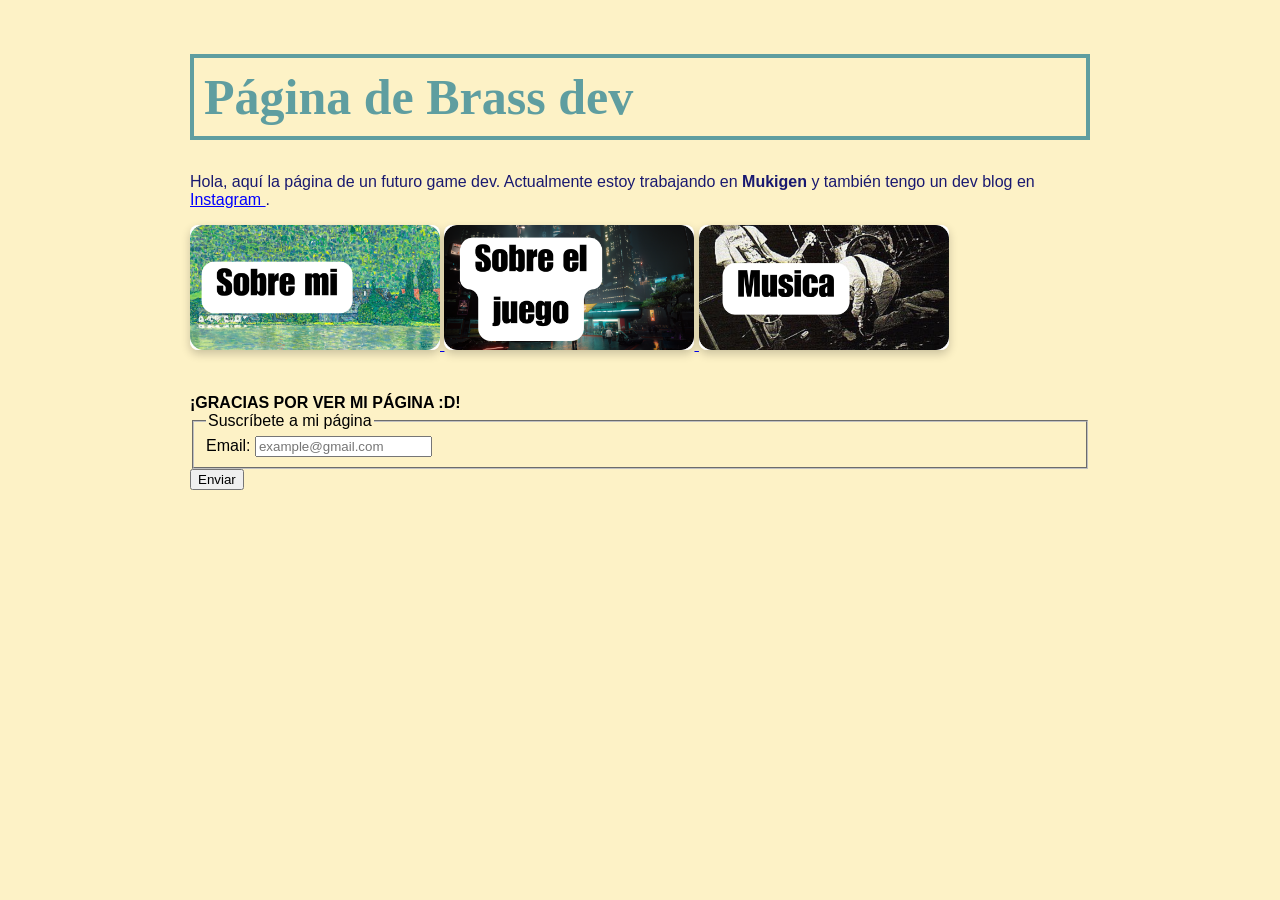
==== index.html @ ccc7b55e "Doing some changes" ====
<!doctype html>
<html lang="es">
  <head>
    <meta charset="utf-8" />
    <meta name="viewport" content="width=device-width, initial-scale=1.0" />
    <meta
      name="description"
      content="Página personal de Brass, futuro game dev y creador de Mukigen"
    />

    <title>Página de Brass</title>
    <link rel="icon" type="image/png" href="images/6988878.png" />

    <link rel="stylesheet" href="Css/Style.css" />
  </head>

  <body>
    <header>
      <h1>Página de Brass dev</h1>
    </header>

    <main>
      <!-- Presentación -->
      <section>
        <p class="Normal-text">
          Hola, aquí la página de un futuro game dev. Actualmente estoy
          trabajando en <strong>Mukigen</strong> y también tengo un dev blog en
          <a
            class="link"
            href="https://www.instagram.com/brass_devblog/"
            target="_blank"
            rel="noopener noreferrer"
          >
            Instagram </a
          >.
        </p>
      </section>

      <!-- Secciones -->
      <section>
        <a href="About-me.html">
          <img src="images/Sobre mi.png" alt="Sobre mi" width="250" />
        </a>

        <a href="My-Game.html">
          <img
            src="images/Sobre el juego.png"
            alt="Sobre mi juego"
            width="250"
          />
        </a>

        <a href="Music.html">
          <img src="images/Musica.png" alt="Sobre mi juego" width="250" />
        </a>
      </section>
    </main>

    <footer>
      <strong>¡GRACIAS POR VER MI PÁGINA :D!</strong>

      <form>
        <fieldset>
          <legend>Suscríbete a mi página</legend>

          <label for="email">Email:</label>
          <input
            type="email"
            id="email"
            name="email"
            placeholder="example@gmail.com"
            required
          />
        </fieldset>

        <button type="submit">Enviar</button>
      </form>
    </footer>
  </body>
</html>
---- Css/Style.css ----
/* ---------- GLOBAL ---------- */
body {
  background: #fdf2c6;
  font-family: Arial;
  max-width: 900px;
  margin: auto;
  padding: 20px;
}

img {
  border-radius: 8px;
  box-shadow: 0 4px 10px rgba(0, 0, 0, 0.2);
  max-width: 100%;
}

/* ---------- TEXTOS ---------- */
h1 {
  font-family: "Times New Roman";
  font-size: 50px;
  color: cadetblue;
  border: 4px solid cadetblue;
  padding: 10px;
}

.Normal-text {
  color: midnightblue;
}

/* ---------- LINKS ---------- */
.link {
  color: blue;
}

.link:hover {
  color: rgb(0, 166, 255);
}

/* ---------- SECCIONES CON IMAGEN ---------- */
.text-w-image {
  display: flex;
  gap: 10px;
  align-items: center;
  margin-top: 30px;
}

.text-w-image figure {
  margin: 0;
}

.text-w-image img {
  max-width: 400;
}

/* ---------- FOOTER ---------- */
footer {
  margin-top: 40px;
}
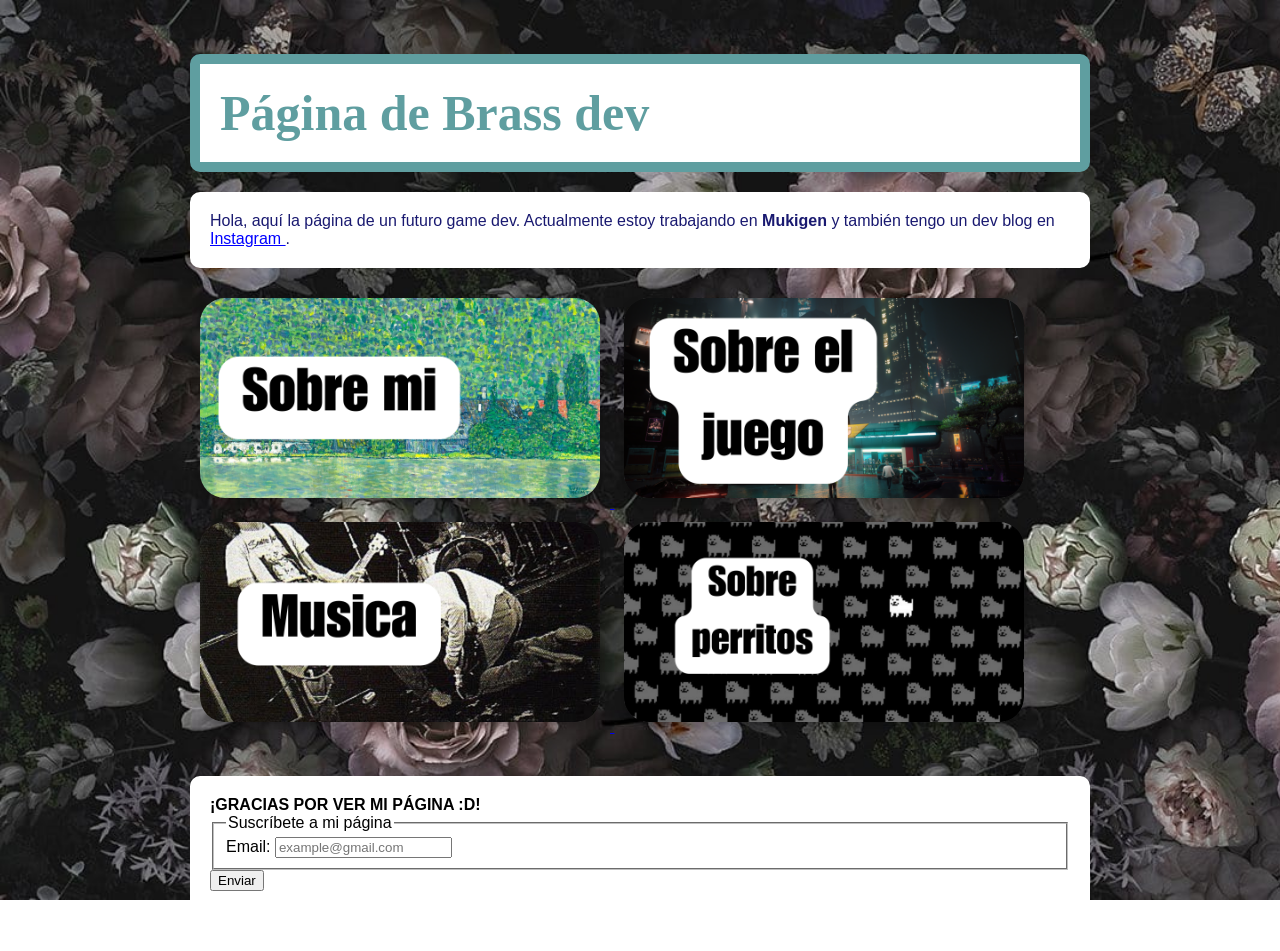
==== commit af53718b: "Changing css and add dogs section" ====
--- a/index.html
+++ b/index.html
@@ -39,20 +39,38 @@
       <!-- Secciones -->
       <section>
         <a href="About-me.html">
-          <img src="images/Sobre mi.png" alt="Sobre mi" width="250" />
+          <img 
+          class="Image-Button"
+          src="images/Sobre mi.png" 
+          alt="Sobre mi" 
+          width="400" />
         </a>
 
         <a href="My-Game.html">
           <img
+            class="Image-Button"
             src="images/Sobre el juego.png"
             alt="Sobre mi juego"
-            width="250"
+            width= 400px
           />
         </a>
 
         <a href="Music.html">
-          <img src="images/Musica.png" alt="Sobre mi juego" width="250" />
+          <img 
+          class="Image-Button"
+          src="images/Musica.png" 
+          alt="Sobre mi juego" 
+          width="400" />
         </a>
+
+        <a href="About-Dogs.html">
+          <img 
+          class="Image-Button"
+          src="images/Impact.png" 
+          alt="Sobre mi juego" 
+          width="400" />
+        </a>
+
       </section>
     </main>
 
--- a/Css/Style.css
+++ b/Css/Style.css
@@ -1,14 +1,18 @@
 /* ---------- GLOBAL ---------- */
 body {
-  background: #fdf2c6;
+  background-image: url("../images/fondo.jpg"); 
+  background-size: cover;       /* hace que la imagen cubra toda la pantalla */
+  background-repeat: no-repeat; /* evita que se repita */
+  background-attachment: fixed; /* mantiene la imagen fija al hacer scroll */
   font-family: Arial;
   max-width: 900px;
   margin: auto;
   padding: 20px;
 }
 
+
 img {
-  border-radius: 8px;
+  border-radius: 25px;
   box-shadow: 0 4px 10px rgba(0, 0, 0, 0.2);
   max-width: 100%;
 }
@@ -18,12 +22,26 @@
   font-family: "Times New Roman";
   font-size: 50px;
   color: cadetblue;
-  border: 4px solid cadetblue;
-  padding: 10px;
+  border: 10px solid cadetblue;
+  padding: 20px;
+  border-radius: 10px;
+  background-color: white;
+  margin-bottom: 20px;
+}
+
+h2 {
+  padding: 20px;
+  border-radius: 10px;
+  background-color: white;
+  margin-bottom: 20px;
 }
 
 .Normal-text {
   color: midnightblue;
+  padding: 20px;
+  border-radius: 10px;
+  background-color: white;
+  margin-bottom: 20px;
 }
 
 /* ---------- LINKS ---------- */
@@ -49,9 +67,18 @@
 
 .text-w-image img {
   max-width: 400;
+  border-radius: 10px;
+}
+
+.Image-Button{
+  margin: 10px;
 }
 
 /* ---------- FOOTER ---------- */
 footer {
+  padding: 20px;
+  border-radius: 10px;
+  background-color: white;
+  margin-bottom: 20px;
   margin-top: 40px;
 }
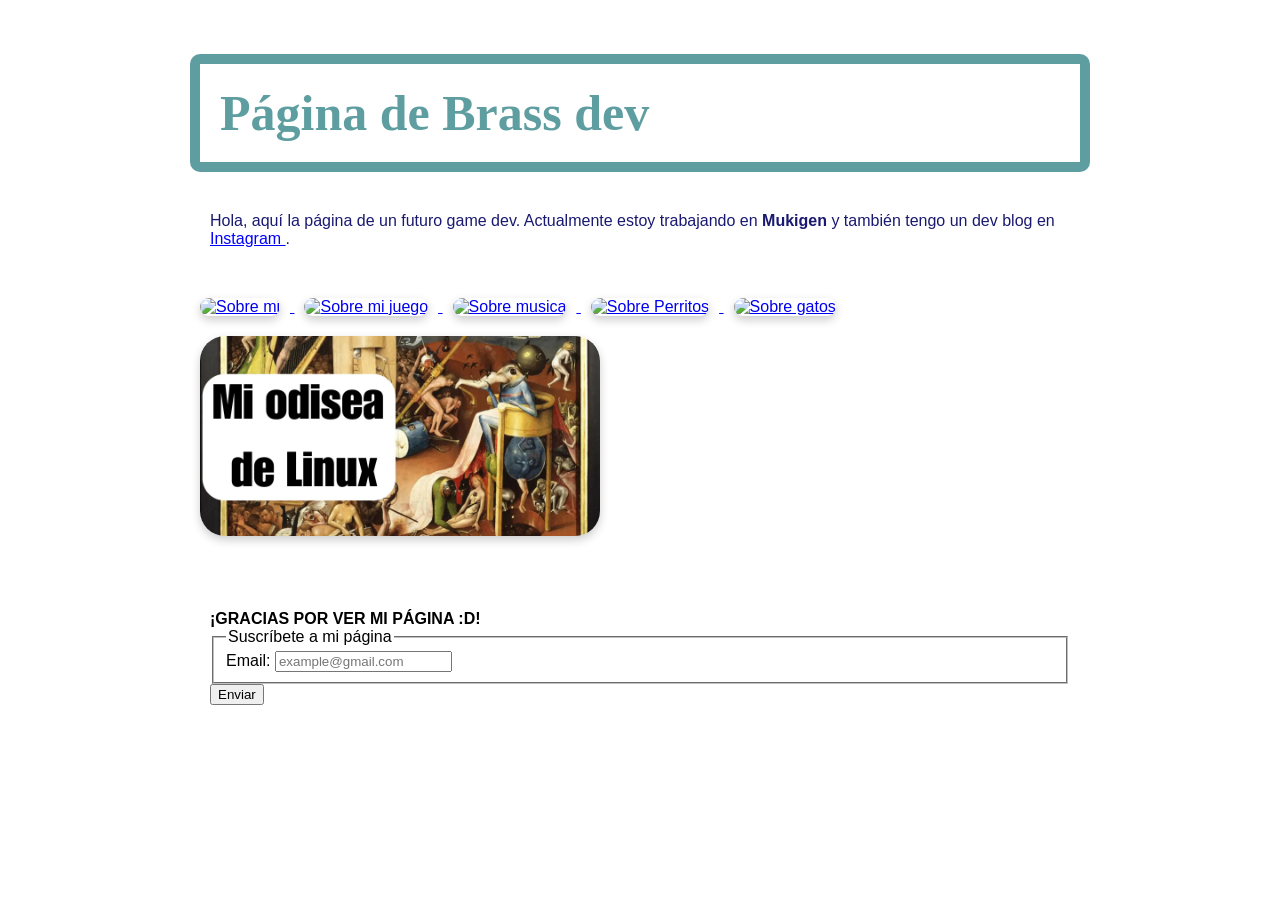
==== commit 68998bdc: "progresing on a new section of the page" ====
--- a/index.html
+++ b/index.html
@@ -39,38 +39,58 @@
       <!-- Secciones -->
       <section>
         <a href="About-me.html">
-          <img 
-          class="Image-Button"
-          src="images/Sobre mi.png" 
-          alt="Sobre mi" 
-          width="400" />
+          <img
+            class="Image-Button"
+            src="images/Sobre mi.webp"
+            alt="Sobre mi"
+            width="400"
+          />
         </a>
 
         <a href="My-Game.html">
           <img
             class="Image-Button"
-            src="images/Sobre el juego.png"
+            src="images/Sobre el juego.webp"
             alt="Sobre mi juego"
-            width= 400px
+            width="400px"
           />
         </a>
 
         <a href="Music.html">
-          <img 
-          class="Image-Button"
-          src="images/Musica.png" 
-          alt="Sobre mi juego" 
-          width="400" />
+          <img
+            class="Image-Button"
+            src="images/Musica.webp"
+            alt="Sobre musica"
+            width="400"
+          />
         </a>
 
         <a href="About-Dogs.html">
-          <img 
-          class="Image-Button"
-          src="images/Impact.png" 
-          alt="Sobre mi juego" 
-          width="400" />
+          <img
+            class="Image-Button"
+            src="images/Impact.webp"
+            alt="Sobre Perritos"
+            width="400"
+          />
         </a>
 
+        <a href="About-cats.html">
+          <img
+            class="Image-Button"
+            src="images/Sbe gatos.webp"
+            alt="Sobre gatos"
+            width="400"
+          />
+        </a>
+
+        <a href="the_start_adventure.html">
+          <img
+            class="Image-Button"
+            src="images/MyOddysey.webp"
+            alt="Sobre gatos"
+            width="400"
+          />
+        </a>
       </section>
     </main>
 
--- a/Css/Style.css
+++ b/Css/Style.css
@@ -1,7 +1,7 @@
 /* ---------- GLOBAL ---------- */
 body {
-  background-image: url("../images/fondo.jpg"); 
-  background-size: cover;       /* hace que la imagen cubra toda la pantalla */
+  background-image: url("../images/fondo.webp");
+  background-size: cover; /* hace que la imagen cubra toda la pantalla */
   background-repeat: no-repeat; /* evita que se repita */
   background-attachment: fixed; /* mantiene la imagen fija al hacer scroll */
   font-family: Arial;
@@ -9,7 +9,6 @@
   margin: auto;
   padding: 20px;
 }
-
 
 img {
   border-radius: 25px;
@@ -56,21 +55,31 @@
 /* ---------- SECCIONES CON IMAGEN ---------- */
 .text-w-image {
   display: flex;
-  gap: 10px;
+  gap: 20px;
   align-items: center;
   margin-top: 30px;
+  flex-wrap: wrap;
+}
+
+.text-w-image > div {
+  flex: 1;
+  min-width: 250px;
 }
 
 .text-w-image figure {
   margin: 0;
+  flex: 1;
+  min-width: 250px;
+  text-align: center;
 }
 
 .text-w-image img {
-  max-width: 400;
+  max-width: 100%;
+  width: 350px;
   border-radius: 10px;
 }
 
-.Image-Button{
+.Image-Button {
   margin: 10px;
 }
 
@@ -82,3 +91,34 @@
   margin-bottom: 20px;
   margin-top: 40px;
 }
+
+/* ---------- MOBILE RESPONSIVE ---------- */
+@media (max-width: 600px) {
+  body {
+    padding: 10px;
+  }
+
+  h1 {
+    font-size: 30px;
+    padding: 15px;
+    border-width: 5px;
+  }
+
+  h2 {
+    padding: 15px;
+  }
+
+  .Normal-text {
+    padding: 15px;
+  }
+
+  .text-w-image {
+    flex-direction: column;
+    gap: 15px;
+  }
+
+  .text-w-image > div,
+  .text-w-image figure {
+    min-width: 100%;
+  }
+}
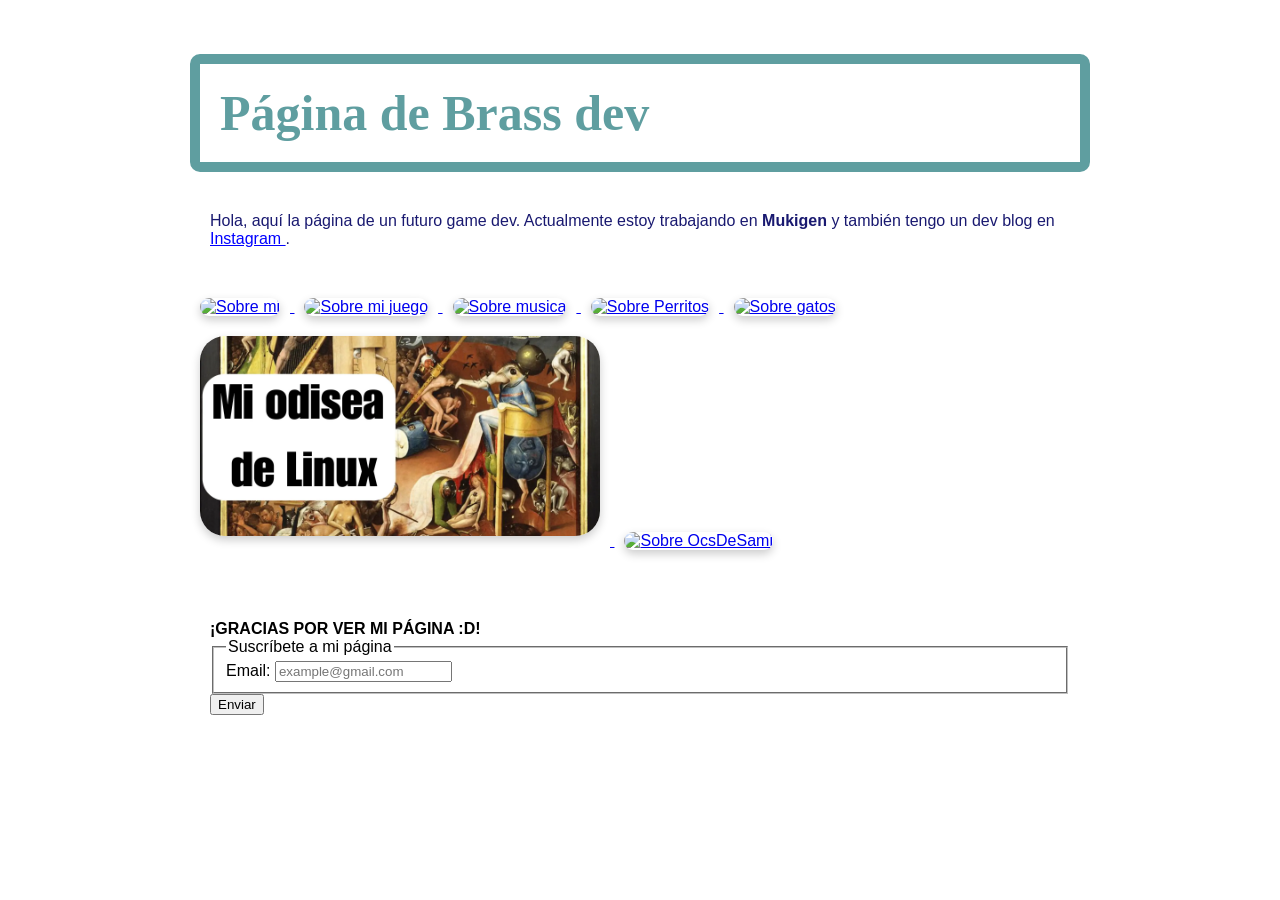
==== commit a3d2d986: "Add a image" ====
--- a/index.html
+++ b/index.html
@@ -91,6 +91,15 @@
             width="400"
           />
         </a>
+
+        <a href="OcsDeSami.html">
+          <img
+            class="Image-Button"
+            src="images/OcsDeSami.webp"
+            alt="Sobre OcsDeSami"
+            width="400"
+          />
+        </a>
       </section>
     </main>
 
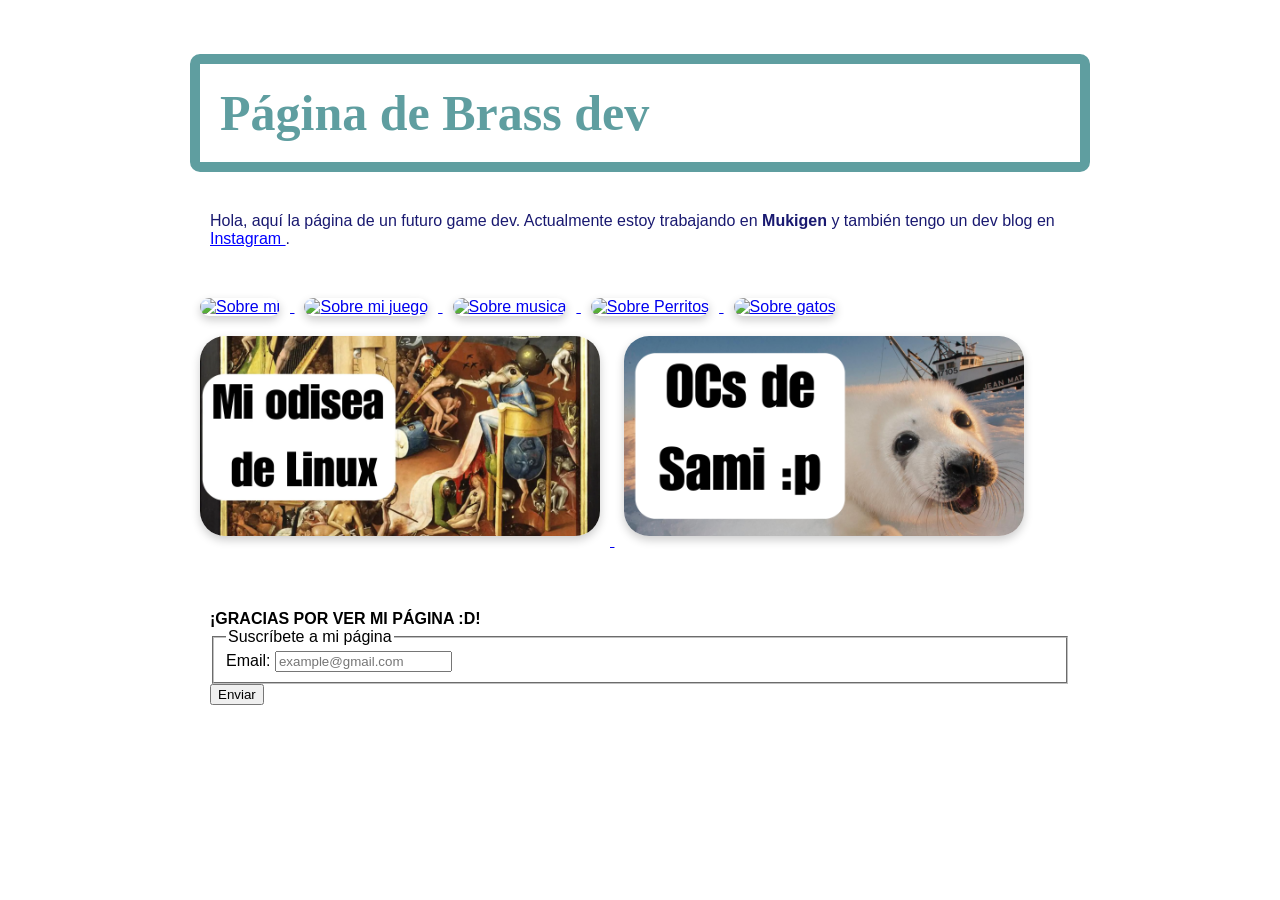
==== commit 0c9c593d: "add a image" ====
--- a/index.html
+++ b/index.html
@@ -95,7 +95,7 @@
         <a href="OcsDeSami.html">
           <img
             class="Image-Button"
-            src="images/OcsDeSami.webp"
+            src="images/Sobre_Sami.png"
             alt="Sobre OcsDeSami"
             width="400"
           />
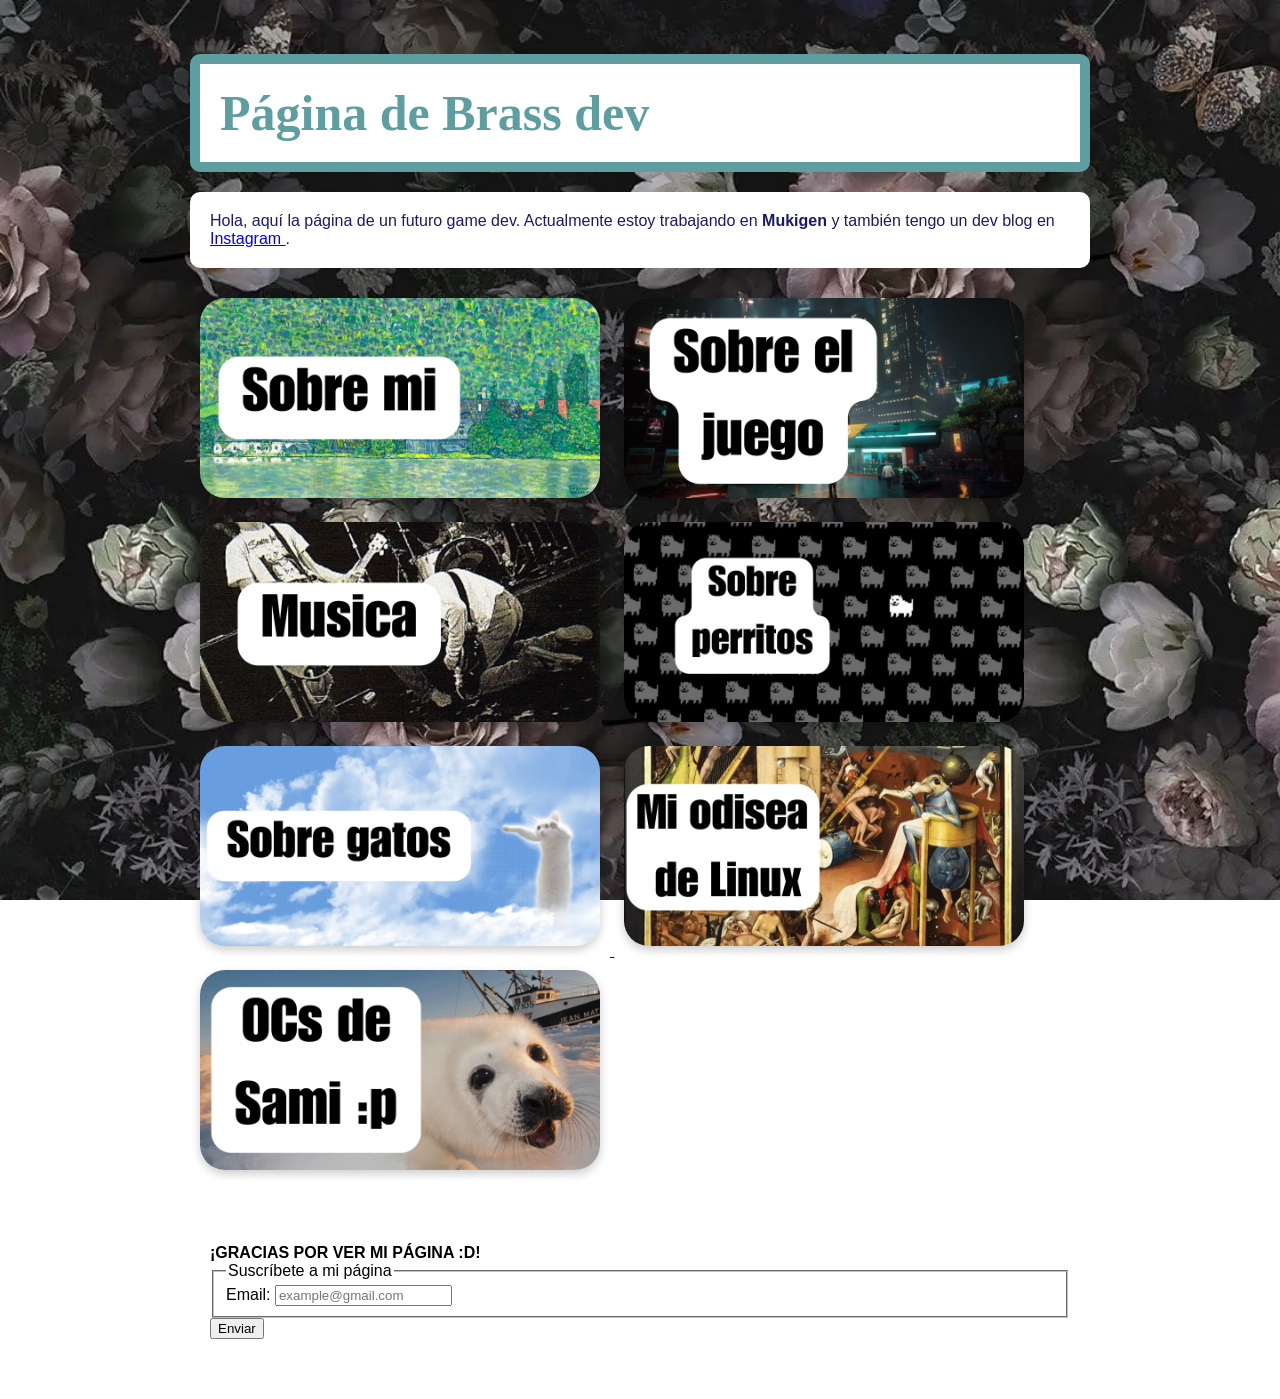
==== commit c7ca6562: "organizated images & changed some image names" ====
--- a/index.html
+++ b/index.html
@@ -9,7 +9,7 @@
     />
 
     <title>Página de Brass</title>
-    <link rel="icon" type="image/png" href="images/6988878.png" />
+    <link rel="icon" type="image/png" href="images/contenent/Logotipo.png" />
 
     <link rel="stylesheet" href="Css/Style.css" />
   </head>
@@ -41,7 +41,7 @@
         <a href="About-me.html">
           <img
             class="Image-Button"
-            src="images/Sobre mi.webp"
+            src="images/Seccion/SobreMi.webp"
             alt="Sobre mi"
             width="400"
           />
@@ -50,7 +50,7 @@
         <a href="My-Game.html">
           <img
             class="Image-Button"
-            src="images/Sobre el juego.webp"
+            src="images/Seccion/SobreElJuego.webp"
             alt="Sobre mi juego"
             width="400px"
           />
@@ -59,7 +59,7 @@
         <a href="Music.html">
           <img
             class="Image-Button"
-            src="images/Musica.webp"
+            src="images/Seccion/SobreMusica.webp"
             alt="Sobre musica"
             width="400"
           />
@@ -68,7 +68,7 @@
         <a href="About-Dogs.html">
           <img
             class="Image-Button"
-            src="images/Impact.webp"
+            src="images/Seccion/SobrePerritos.webp"
             alt="Sobre Perritos"
             width="400"
           />
@@ -77,7 +77,7 @@
         <a href="About-cats.html">
           <img
             class="Image-Button"
-            src="images/Sbe gatos.webp"
+            src="images/Seccion/SobreGatos.webp"
             alt="Sobre gatos"
             width="400"
           />
@@ -86,8 +86,8 @@
         <a href="the_start_adventure.html">
           <img
             class="Image-Button"
-            src="images/MyOddysey.webp"
-            alt="Sobre gatos"
+            src="images/Seccion/SobreMiOdisea.webp"
+            alt="Sobre my odyssey"
             width="400"
           />
         </a>
@@ -95,7 +95,7 @@
         <a href="OcsDeSami.html">
           <img
             class="Image-Button"
-            src="images/Sobre_Sami.png"
+            src="images/Seccion/SobreSami.png"
             alt="Sobre OcsDeSami"
             width="400"
           />
--- a/Css/Style.css
+++ b/Css/Style.css
@@ -1,6 +1,6 @@
 /* ---------- GLOBAL ---------- */
 body {
-  background-image: url("../images/fondo.webp");
+  background-image: url("../images/contenent/Fondos/fondo.webp");
   background-size: cover; /* hace que la imagen cubra toda la pantalla */
   background-repeat: no-repeat; /* evita que se repita */
   background-attachment: fixed; /* mantiene la imagen fija al hacer scroll */
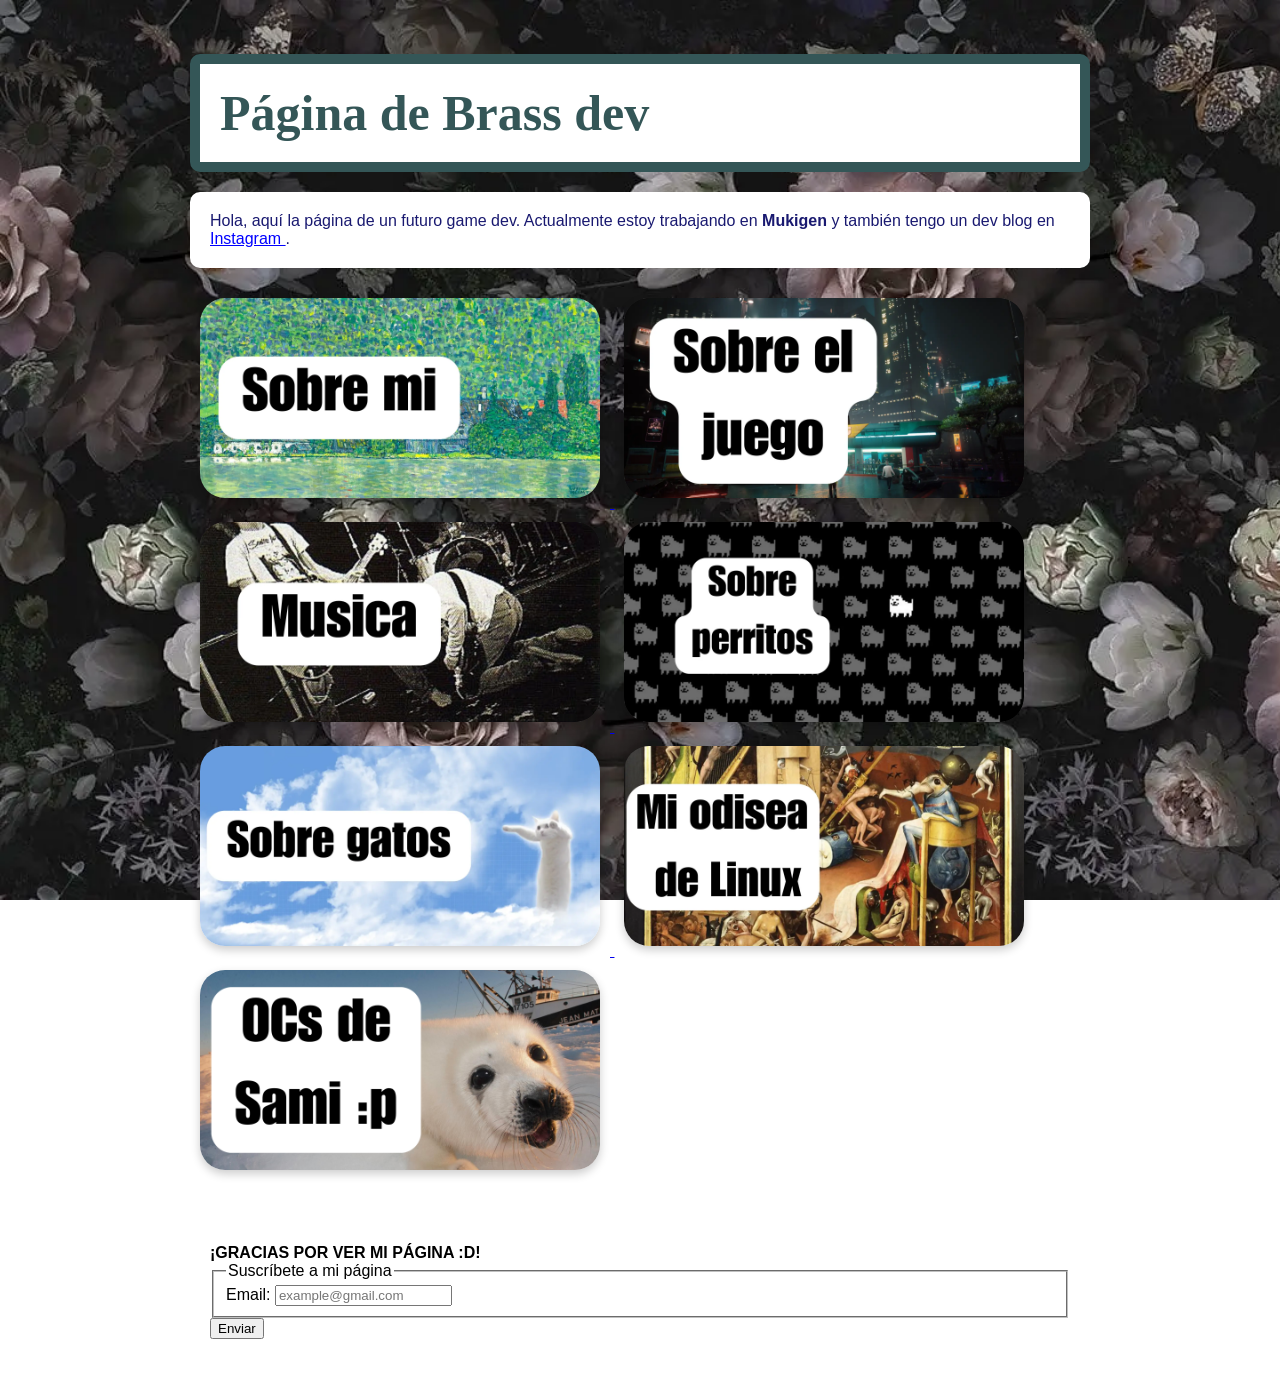
==== commit ce4baa0b: "organizated somethings :p" ====
--- a/index.html
+++ b/index.html
@@ -95,7 +95,7 @@
         <a href="OcsDeSami.html">
           <img
             class="Image-Button"
-            src="images/Seccion/SobreSami.png"
+            src="images/Sami/SobreSami.png"
             alt="Sobre OcsDeSami"
             width="400"
           />
--- a/Css/Style.css
+++ b/Css/Style.css
@@ -13,15 +13,15 @@
 img {
   border-radius: 25px;
   box-shadow: 0 4px 10px rgba(0, 0, 0, 0.2);
-  max-width: 100%;
+  max-width: 200%;
 }
 
 /* ---------- TEXTOS ---------- */
 h1 {
   font-family: "Times New Roman";
   font-size: 50px;
-  color: cadetblue;
-  border: 10px solid cadetblue;
+  color: rgb(52, 86, 87);
+  border: 10px solid rgb(52, 86, 87);
   padding: 20px;
   border-radius: 10px;
   background-color: white;
@@ -76,7 +76,7 @@
 .text-w-image img {
   max-width: 100%;
   width: 350px;
-  border-radius: 10px;
+  border-radius: 25px;
 }
 
 .Image-Button {
